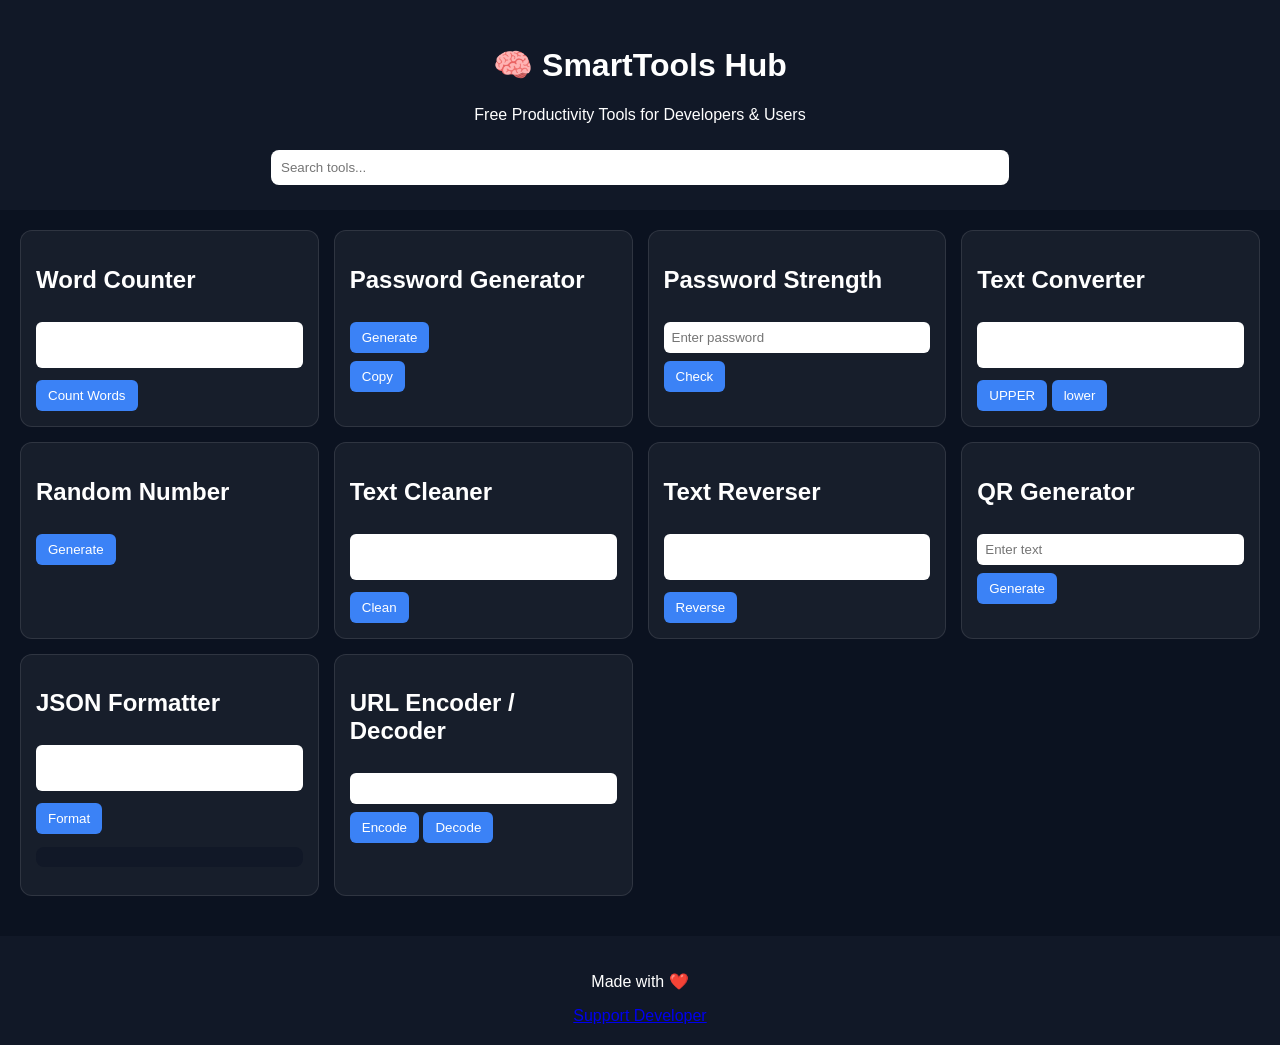
==== index.html @ 19071fbe "Add files via upload" ====
<!DOCTYPE html>
<html lang="en">
<head>
  <meta charset="UTF-8">
  <meta name="viewport" content="width=device-width, initial-scale=1.0">
  <title>SmartTools Hub</title>
  <link rel="stylesheet" href="style.css">
</head>
<body>

<header>
  <h1>🧠 SmartTools Hub</h1>
  <p>Free Productivity Tools for Developers & Users</p>

  <input id="search" onkeyup="filterTools()" placeholder="Search tools...">
</header>

<div class="container">

  <!-- 1 WORD COUNTER -->
  <div class="card" data-name="word counter">
    <h2>Word Counter</h2>
    <textarea id="textInput"></textarea>
    <button onclick="wordCount()">Count Words</button>
    <div id="wordResult"></div>
  </div>

  <!-- 2 PASSWORD -->
  <div class="card" data-name="password generator">
    <h2>Password Generator</h2>
    <button onclick="generatePassword()">Generate</button>
    <div id="passResult"></div>
    <button onclick="copyText('passResult')">Copy</button>
  </div>

  <!-- 3 PASSWORD STRENGTH -->
  <div class="card" data-name="password strength checker">
    <h2>Password Strength</h2>
    <input id="strengthInput" placeholder="Enter password">
    <button onclick="checkStrength()">Check</button>
    <div id="strengthResult"></div>
  </div>

  <!-- 4 TEXT CONVERTER -->
  <div class="card" data-name="text converter">
    <h2>Text Converter</h2>
    <textarea id="convertText"></textarea>
    <button onclick="toUpper()">UPPER</button>
    <button onclick="toLower()">lower</button>
    <div id="convertResult"></div>
  </div>

  <!-- 5 RANDOM NUMBER -->
  <div class="card" data-name="random number">
    <h2>Random Number</h2>
    <button onclick="randomNumber()">Generate</button>
    <div id="randomResult"></div>
  </div>

  <!-- 6 TEXT CLEANER -->
  <div class="card" data-name="text cleaner">
    <h2>Text Cleaner</h2>
    <textarea id="cleanInput"></textarea>
    <button onclick="cleanText()">Clean</button>
    <div id="cleanResult"></div>
  </div>

  <!-- 7 TEXT REVERSE -->
  <div class="card" data-name="text reverse">
    <h2>Text Reverser</h2>
    <textarea id="reverseInput"></textarea>
    <button onclick="reverseText()">Reverse</button>
    <div id="reverseResult"></div>
  </div>

  <!-- 8 QR -->
  <div class="card" data-name="qr generator">
    <h2>QR Generator</h2>
    <input id="qrText" placeholder="Enter text">
    <button onclick="generateQR()">Generate</button>
    <div id="qrResult"></div>
  </div>

  <!-- 9 JSON FORMATTER -->
  <div class="card" data-name="json formatter">
    <h2>JSON Formatter</h2>
    <textarea id="jsonInput"></textarea>
    <button onclick="formatJSON()">Format</button>
    <pre id="jsonResult"></pre>
  </div>

  <!-- 10 URL ENCODER -->
  <div class="card" data-name="url encoder decoder">
    <h2>URL Encoder / Decoder</h2>
    <input id="urlInput">
    <button onclick="encodeURL()">Encode</button>
    <button onclick="decodeURL()">Decode</button>
    <div id="urlResult"></div>
  </div>

</div>

<footer>
  <p>Made with ❤️</p>
  <a href="https://creators.sa/mivn" target="_blank">Support Developer</a>
</footer>

<script src="script.js"></script>
</body>
</html>
---- style.css ----
body{
  margin:0;
  font-family:Arial;
  background:#0b1220;
  color:white;
}

header{
  text-align:center;
  padding:25px;
  background:#111827;
}

header input{
  margin-top:10px;
  padding:10px;
  width:60%;
  border-radius:8px;
  border:none;
}

.container{
  display:grid;
  grid-template-columns:repeat(auto-fit,minmax(260px,1fr));
  gap:15px;
  padding:20px;
}

.card{
  background:rgba(255,255,255,0.05);
  border:1px solid rgba(255,255,255,0.1);
  padding:15px;
  border-radius:12px;
  overflow:hidden;
}

textarea, input{
  width:100%;
  max-width:100%;
  box-sizing:border-box;
  padding:8px;
  margin-top:8px;
  border-radius:6px;
  border:none;
  resize:none; /* يمنع التكبير والتصغير */
}

button{
  margin-top:8px;
  padding:8px 12px;
  border:none;
  border-radius:6px;
  background:#3b82f6;
  color:white;
  cursor:pointer;
}

button:hover{
  background:#2563eb;
}

pre{
  background:#111827;
  padding:10px;
  border-radius:8px;
  overflow:auto;
}

footer{
  text-align:center;
  padding:20px;
  background:#111827;
  margin-top:20px;
}
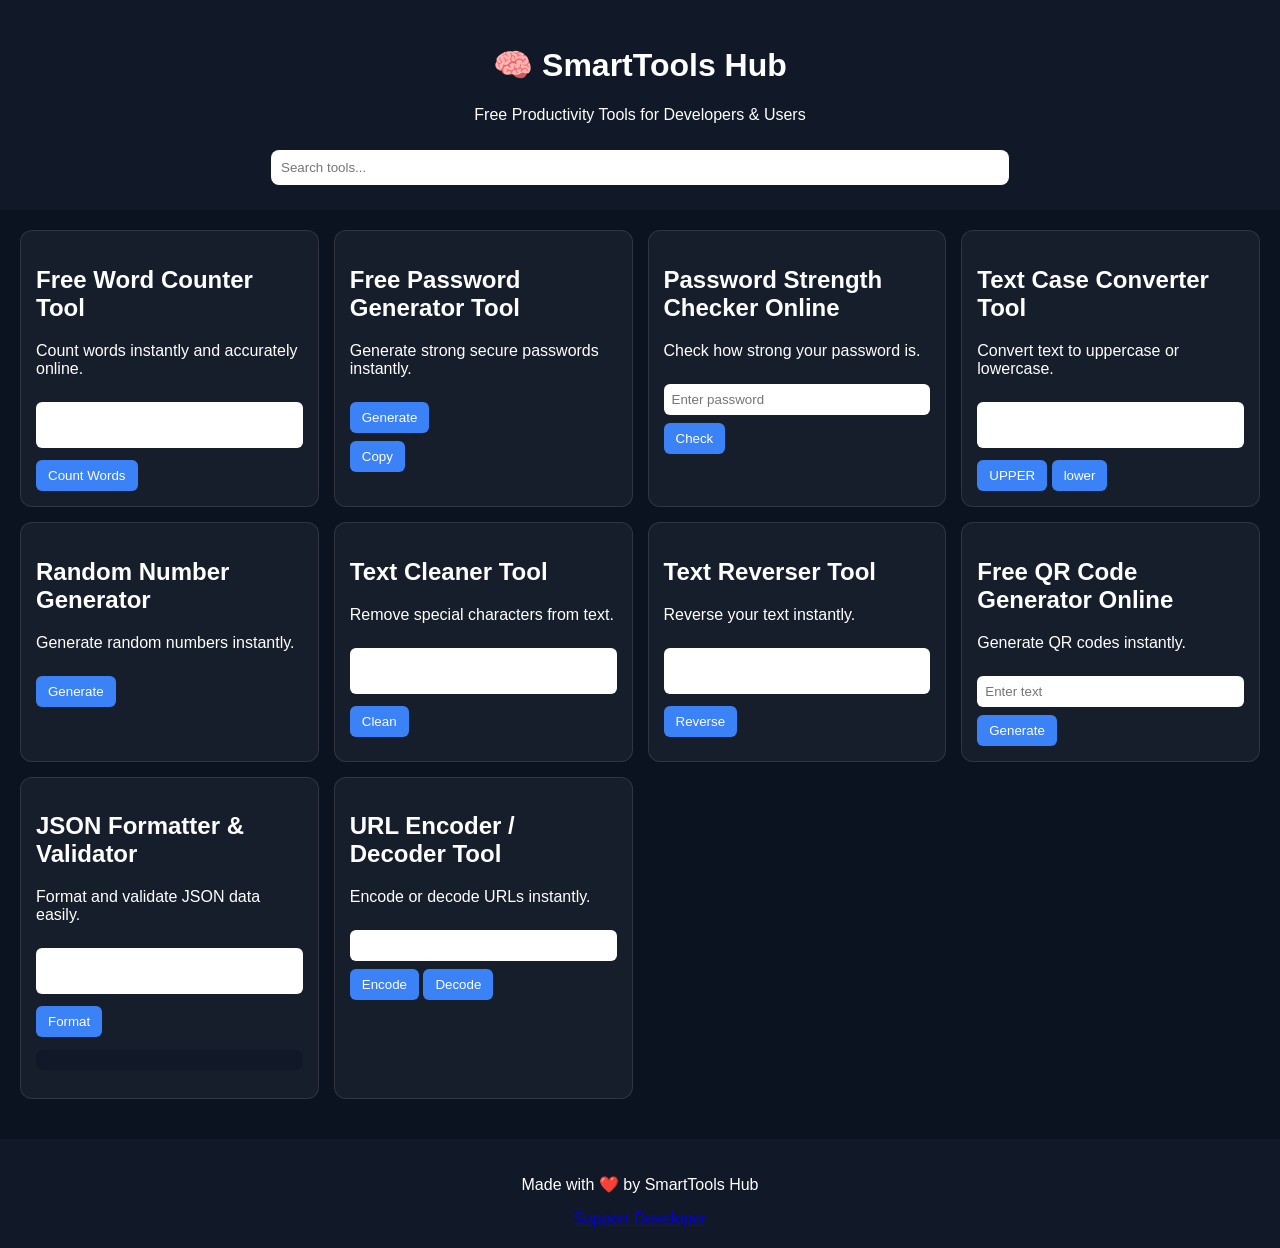
==== commit b7bbdc24: "Enhance index.html with meta tags and descriptions Updated the index.html file with enhanced meta ta" ====
--- a/index.html
+++ b/index.html
@@ -3,9 +3,23 @@
 <head>
   <meta charset="UTF-8">
   <meta name="viewport" content="width=device-width, initial-scale=1.0">
-  <title>SmartTools Hub</title>
+
+  <title>SmartTools Hub - Free Online Tools (QR, Password, Word Counter, JSON)</title>
+
+  <meta name="description" content="SmartTools Hub offers free online productivity tools like Word Counter, Password Generator, QR Code Generator, JSON Formatter, and URL Encoder. Fast and easy to use.">
+
+  <meta name="keywords" content="free tools, online tools, qr generator, password generator, word counter, json formatter, url encoder, developer tools, smart tools hub">
+
+  <meta name="author" content="SmartTools Hub">
+
+  <!-- Open Graph (for sharing) -->
+  <meta property="og:title" content="SmartTools Hub - Free Online Tools">
+  <meta property="og:description" content="Free productivity tools: QR Generator, Password Generator, Word Counter, JSON Formatter and more.">
+  <meta property="og:type" content="website">
+
   <link rel="stylesheet" href="style.css">
 </head>
+
 <body>
 
 <header>
@@ -17,81 +31,91 @@
 
 <div class="container">
 
-  <!-- 1 WORD COUNTER -->
+  <!-- WORD COUNTER -->
   <div class="card" data-name="word counter">
-    <h2>Word Counter</h2>
+    <h2>Free Word Counter Tool</h2>
+    <p class="desc">Count words instantly and accurately online.</p>
     <textarea id="textInput"></textarea>
     <button onclick="wordCount()">Count Words</button>
     <div id="wordResult"></div>
   </div>
 
-  <!-- 2 PASSWORD -->
+  <!-- PASSWORD -->
   <div class="card" data-name="password generator">
-    <h2>Password Generator</h2>
+    <h2>Free Password Generator Tool</h2>
+    <p class="desc">Generate strong secure passwords instantly.</p>
     <button onclick="generatePassword()">Generate</button>
     <div id="passResult"></div>
     <button onclick="copyText('passResult')">Copy</button>
   </div>
 
-  <!-- 3 PASSWORD STRENGTH -->
+  <!-- PASSWORD STRENGTH -->
   <div class="card" data-name="password strength checker">
-    <h2>Password Strength</h2>
+    <h2>Password Strength Checker Online</h2>
+    <p class="desc">Check how strong your password is.</p>
     <input id="strengthInput" placeholder="Enter password">
     <button onclick="checkStrength()">Check</button>
     <div id="strengthResult"></div>
   </div>
 
-  <!-- 4 TEXT CONVERTER -->
+  <!-- TEXT CONVERTER -->
   <div class="card" data-name="text converter">
-    <h2>Text Converter</h2>
+    <h2>Text Case Converter Tool</h2>
+    <p class="desc">Convert text to uppercase or lowercase.</p>
     <textarea id="convertText"></textarea>
     <button onclick="toUpper()">UPPER</button>
     <button onclick="toLower()">lower</button>
     <div id="convertResult"></div>
   </div>
 
-  <!-- 5 RANDOM NUMBER -->
-  <div class="card" data-name="random number">
-    <h2>Random Number</h2>
+  <!-- RANDOM NUMBER -->
+  <div class="card" data-name="random number generator">
+    <h2>Random Number Generator</h2>
+    <p class="desc">Generate random numbers instantly.</p>
     <button onclick="randomNumber()">Generate</button>
     <div id="randomResult"></div>
   </div>
 
-  <!-- 6 TEXT CLEANER -->
+  <!-- TEXT CLEANER -->
   <div class="card" data-name="text cleaner">
-    <h2>Text Cleaner</h2>
+    <h2>Text Cleaner Tool</h2>
+    <p class="desc">Remove special characters from text.</p>
     <textarea id="cleanInput"></textarea>
     <button onclick="cleanText()">Clean</button>
     <div id="cleanResult"></div>
   </div>
 
-  <!-- 7 TEXT REVERSE -->
+  <!-- TEXT REVERSE -->
   <div class="card" data-name="text reverse">
-    <h2>Text Reverser</h2>
+    <h2>Text Reverser Tool</h2>
+    <p class="desc">Reverse your text instantly.</p>
     <textarea id="reverseInput"></textarea>
     <button onclick="reverseText()">Reverse</button>
     <div id="reverseResult"></div>
   </div>
 
-  <!-- 8 QR -->
+  <!-- QR -->
   <div class="card" data-name="qr generator">
-    <h2>QR Generator</h2>
+    <h2>Free QR Code Generator Online</h2>
+    <p class="desc">Generate QR codes instantly.</p>
     <input id="qrText" placeholder="Enter text">
     <button onclick="generateQR()">Generate</button>
     <div id="qrResult"></div>
   </div>
 
-  <!-- 9 JSON FORMATTER -->
+  <!-- JSON -->
   <div class="card" data-name="json formatter">
-    <h2>JSON Formatter</h2>
+    <h2>JSON Formatter & Validator</h2>
+    <p class="desc">Format and validate JSON data easily.</p>
     <textarea id="jsonInput"></textarea>
     <button onclick="formatJSON()">Format</button>
     <pre id="jsonResult"></pre>
   </div>
 
-  <!-- 10 URL ENCODER -->
+  <!-- URL -->
   <div class="card" data-name="url encoder decoder">
-    <h2>URL Encoder / Decoder</h2>
+    <h2>URL Encoder / Decoder Tool</h2>
+    <p class="desc">Encode or decode URLs instantly.</p>
     <input id="urlInput">
     <button onclick="encodeURL()">Encode</button>
     <button onclick="decodeURL()">Decode</button>
@@ -101,10 +125,9 @@
 </div>
 
 <footer>
-  <p>Made with ❤️</p>
+  <p>Made with ❤️ by SmartTools Hub</p>
   <a href="https://creators.sa/mivn" target="_blank">Support Developer</a>
 </footer>
-
 <script src="script.js"></script>
 </body>
-</html>+</html>
